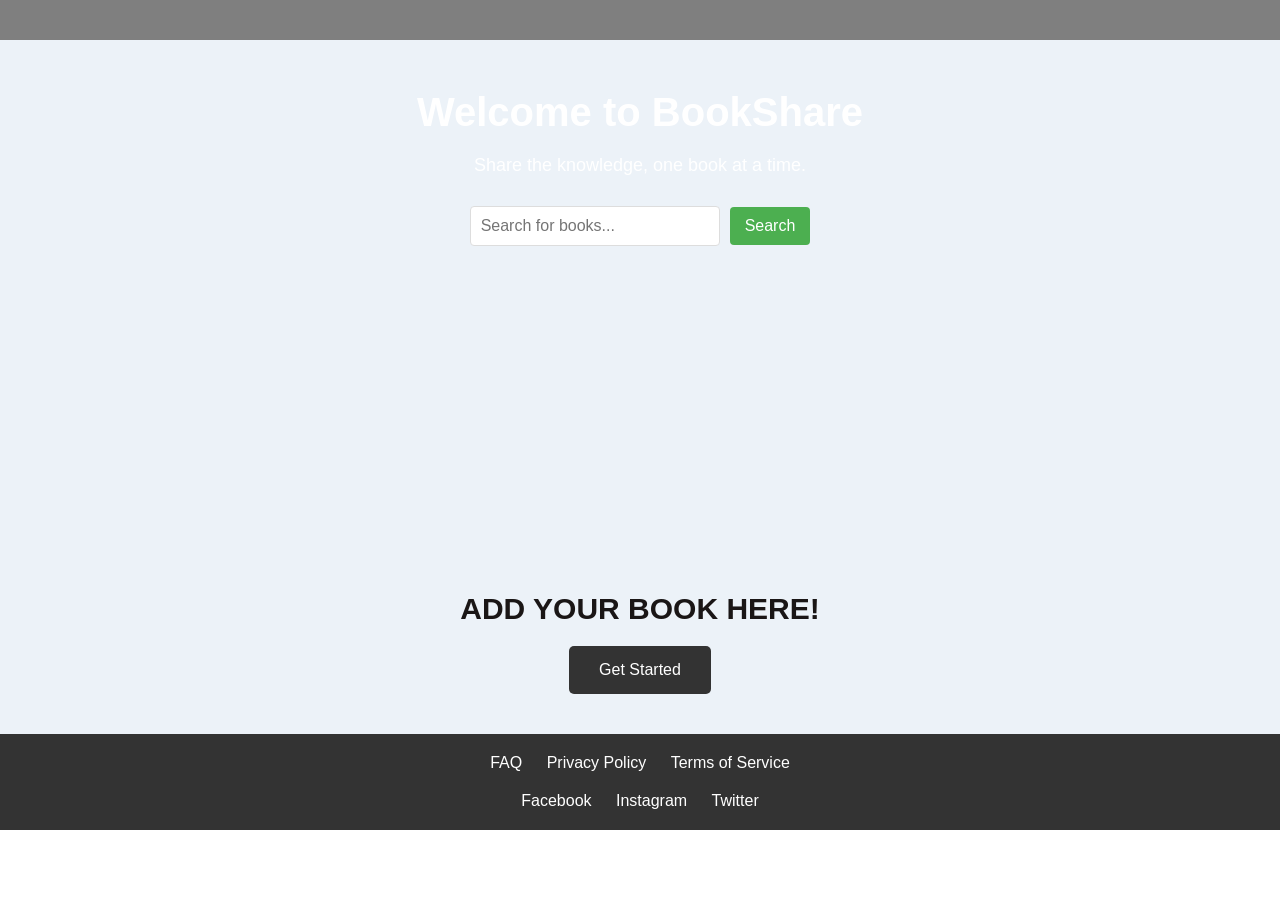
==== home.html @ 5db100fa "Add files via upload" ====
<!DOCTYPE html>
<html lang="en">
<head>
    <meta charset="UTF-8">
    <meta name="viewport" content="width=device-width, initial-scale=1.0">
    <title>Book Sharing System</title>
    <link rel="stylesheet" href="homecss.css">
</head>
<body>

    <!-- Header (Removed BookShare, Home, Browse Books, My Library, Sign Up, and Login) -->
    <header>
        <!-- The header is now empty -->
    </header>

    <!-- Hero Section -->
    <section class="hero">
        <h1>Welcome to BookShare</h1>
        <p>Share the knowledge, one book at a time.</p>
        <!-- Search Bar and Search Button -->
        <div class="search-bar-container">
            <input type="text" id="search-input" placeholder="Search for books...">
            <button onclick="searchBooks()">Search</button>
        </div>
    </section>

    <!-- Featured Books Section (with "Featured Books" text removed) -->
    <section class="featured-books">
        <!-- The text 'Featured Books' is removed -->
        <div class="book-grid">
            <!-- Dynamically added books will appear here after search -->
        </div>
    </section>

    <!-- Call to Action Section -->
    <section class="cta">
        <h2>ADD YOUR BOOK HERE!</h2>
        <button onclick="window.location.href='addbook.html'">Get Started</button>
    </section>

    <!-- Footer -->
    <footer>
        <ul>
            <li><a href="#">FAQ</a></li>
            <li><a href="#">Privacy Policy</a></li>
            <li><a href="#">Terms of Service</a></li>
        </ul>
        <div class="social-media">
            <a href="#">Facebook</a>
            <a href="#">Instagram</a>
            <a href="#">Twitter</a>
        </div>
    </footer>

    <script>
        function searchBooks() {
            const searchQuery = document.getElementById('search-input').value;
            if (searchQuery) {
                // Redirect to bookdetails.html with the search query as a URL parameter
                window.location.href = `bookdetails.html?title=${encodeURIComponent(searchQuery)}`;
            }
        }
    </script>

</body>
</html>
---- homecss.css ----
/* Basic Reset */
* {
    margin: 0;
    padding: 0;
    box-sizing: border-box;
}

body {
    font-family: Arial, sans-serif;
    color: #333;
    background-image: url('images/evie-s-yDN0aAiHSMg-unsplash.jpg'); /* Replace with your desired image */
    background-size: cover; /* This will make the image cover the entire page */
    background-position: center; /* Keeps the image centered */
    background-attachment: fixed; /* Keeps the image fixed when you scroll */
    height: 100vh; /* Ensures the background takes full height */
    display: flex;
    flex-direction: column;
}

/* Header */
header {
    background-color: rgba(0, 0, 0, 0.5); /* Optional: Adds a dark overlay to make text more readable */
    color: #fff;
    padding: 20px 0;
    text-align: center;
}

header .logo {
    font-size: 24px;
    font-weight: bold;
}

/* Hero Section */
.hero {
    background-color: rgba(144, 175, 215, 0.167); /* Adding transparency to overlay the background */
    color: #fff;
    text-align: center;
    padding: 50px 20px;
}

.hero h1 {
    font-size: 40px;
    margin-bottom: 20px;
}

.hero p {
    font-size: 18px;
    margin-bottom: 30px;
}

.search-bar {
    display: flex;
    justify-content: center;
}

.search-bar input {
    padding: 10px;
    width: 300px;
    font-size: 16px;
    border-radius: 5px;
}

.search-bar button {
    padding: 10px 20px;
    background-color: #333;
    color: #fff;
    border: none;
    border-radius: 5px;
    cursor: pointer;
}

.search-bar button:hover {
    background-color: #555;
}

/* Featured Books Section */
.featured-books {
    padding: 8rem 2rem;
    background-color: rgba(144, 175, 215, 0.167); /* Optional: Add some transparency to background */
    text-align: center;
}

.featured-books h2 {
    font-size: 30px;
    margin-bottom: 30px;
}

.book-grid {
    display: grid;
    grid-template-columns: repeat(3, 1fr);
    gap: 20px;
}

.book-card {
    background-color: #f4f4f4;
    padding: 20px;
    border-radius: 5px;
    text-align: center;
}

.book-card img {
    max-width: 100%;
    height: auto;
    border-radius: 5px;
}

.book-card h3 {
    font-size: 18px;
    margin-top: 10px;
}

.book-card p {
    font-size: 14px;
    color: #777;
}

.book-card button {
    padding: 10px 15px;
    background-color: rgba(144, 175, 215, 0.167);
    color: #fff;
    border: none;
    border-radius: 5px;
    cursor: pointer;
}

.book-card button:hover {
    background-color:  rgba(144, 175, 215, 0.167);
}

/* Book Categories Section */
.book-categories {
    background-color: rgba(255, 255, 255, 0.7); /* Optional: Add some transparency to background */
    padding: 50px 20px;
    text-align: center;
}

.book-categories h2 {
    font-size: 30px;
    margin-bottom: 20px;
}

.category-list {
    display: flex;
    justify-content: center;
    flex-wrap: wrap;
}

.category-item {
    background-color: #fff;
    padding: 15px 30px;
    margin: 10px;
    border-radius: 5px;
    font-size: 18px;
    cursor: pointer;
    transition: background-color 0.3s;
}

.category-item:hover {
    background-color:  rgba(144, 175, 215, 0.167);
    color: #fff;
}

/* Call to Action Section */
.cta {
    background-color:  rgba(144, 175, 215, 0.167); /* Adding transparency to overlay the background */
    color: #1a1616;
    text-align: center;
    padding: 40px 20px;
}

.cta h2 {
    font-size: 30px;
    margin-bottom: 20px;
}

.cta button {
    padding: 15px 30px;
    background-color: #333;
    color: #fff;
    border: none;
    border-radius: 5px;
    font-size: 16px;
    cursor: pointer;
}

.cta button:hover {
    background-color: #555;
}

/* Footer */
footer {
    background-color: rgba(0, 0, 0, 0.8);
    color: #fff;
    padding: 20px 0;
    text-align: center;
}

footer ul {
    list-style: none;
    padding: 0;
}

footer ul li {
    display: inline;
    margin: 0 10px;
}

footer ul li a {
    color: #fff;
    text-decoration: none;
}

.social-media {
    margin-top: 20px;
}

.social-media a {
    color: #fff;
    margin: 0 10px;
    text-decoration: none;
}

/* Container for search bar and button */
.search-bar-container {
    display: flex;
    justify-content: center;
    margin-top: 20px;
    align-items: center;
}

.search-bar-container input {
    padding: 10px;
    width: 250px;
    font-size: 16px;
    border: 1px solid #ddd;
    border-radius: 4px;
}

.search-bar-container button {
    padding: 10px 15px;
    margin-left: 10px;
    font-size: 16px;
    background-color: #4CAF50;
    color: white;
    border: none;
    border-radius: 4px;
    cursor: pointer;
}

.search-bar-container button:hover {
    background-color: #45a049;
}
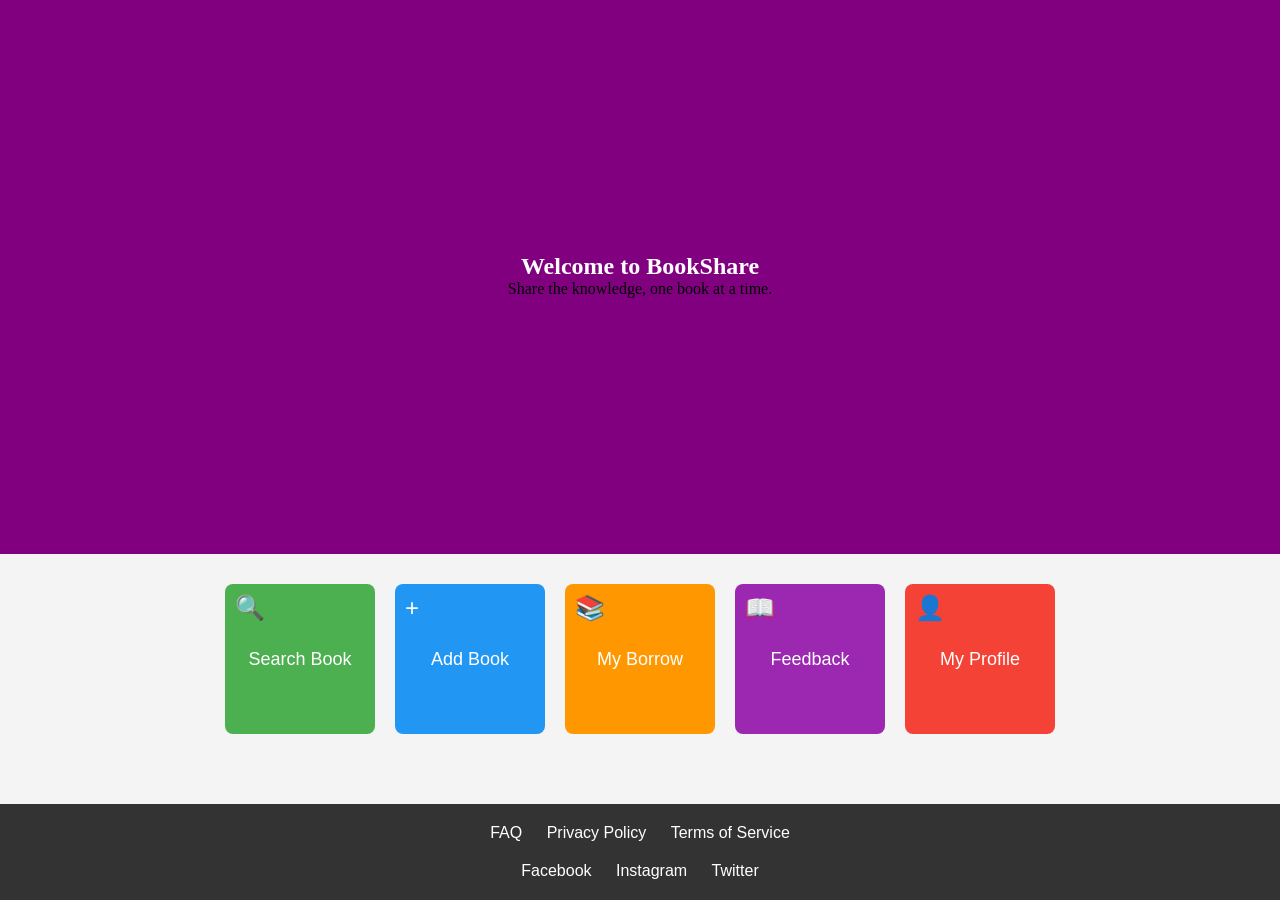
==== commit 5a78e464: "Add files via upload" ====
--- a/home.html
+++ b/home.html
@@ -4,7 +4,7 @@
     <meta charset="UTF-8">
     <meta name="viewport" content="width=device-width, initial-scale=1.0">
     <title>Book Sharing System</title>
-    <link rel="stylesheet" href="homecss.css">
+    <link rel="stylesheet" href="homecss.css"> <!-- Link to the external CSS file -->
 </head>
 <body>
 
@@ -17,26 +17,34 @@
     <section class="hero">
         <h1>Welcome to BookShare</h1>
         <p>Share the knowledge, one book at a time.</p>
-        <!-- Search Bar and Search Button -->
-        <div class="search-bar-container">
-            <input type="text" id="search-input" placeholder="Search for books...">
-            <button onclick="searchBooks()">Search</button>
-        </div>
     </section>
 
-    <!-- Featured Books Section (with "Featured Books" text removed) -->
-    <section class="featured-books">
-        <!-- The text 'Featured Books' is removed -->
-        <div class="book-grid">
-            <!-- Dynamically added books will appear here after search -->
-        </div>
-    </section>
+    <!-- Divider -->
+    <div class="divider"></div>
 
-    <!-- Call to Action Section -->
-    <section class="cta">
-        <h2>ADD YOUR BOOK HERE!</h2>
-        <button onclick="window.location.href='addbook.html'">Get Started</button>
-    </section>
+    <!-- Button Section -->
+    <div class="button-container">
+        <a href="searchbooks.html" class="button search-book">
+            <span class="icon">&#128269;</span> <!-- Search icon -->
+            Search Book
+        </a>
+        <a href="addbook.html" class="button add-book">
+            <span class="icon">&#43;</span> <!-- Addition icon -->
+            Add Book
+        </a>
+        <a href="myborrow.html" class="button my-borrow">
+            <span class="icon">&#128218;</span> <!-- Borrowing icon -->
+            My Borrow
+        </a>
+        <a href="feedback.html" class="button feedback">
+            <span class="icon">&#128214;</span> <!-- Book icon -->
+            Feedback
+        </a>
+        <a href="myprofile.html" class="button my-profile">
+            <span class="icon">&#128100;</span> <!-- Person icon -->
+            My Profile
+        </a>
+    </div>
 
     <!-- Footer -->
     <footer>
@@ -52,15 +60,5 @@
         </div>
     </footer>
 
-    <script>
-        function searchBooks() {
-            const searchQuery = document.getElementById('search-input').value;
-            if (searchQuery) {
-                // Redirect to bookdetails.html with the search query as a URL parameter
-                window.location.href = `bookdetails.html?title=${encodeURIComponent(searchQuery)}`;
-            }
-        }
-    </script>
-
 </body>
 </html>
--- a/homecss.css
+++ b/homecss.css
@@ -6,198 +6,128 @@
 }
 
 body {
-    font-family: Arial, sans-serif;
-    color: #333;
-    background-image: url('images/evie-s-yDN0aAiHSMg-unsplash.jpg'); /* Replace with your desired image */
-    background-size: cover; /* This will make the image cover the entire page */
-    background-position: center; /* Keeps the image centered */
-    background-attachment: fixed; /* Keeps the image fixed when you scroll */
-    height: 100vh; /* Ensures the background takes full height */
     display: flex;
     flex-direction: column;
-}
-
-/* Header */
-header {
-    background-color: rgba(0, 0, 0, 0.5); /* Optional: Adds a dark overlay to make text more readable */
-    color: #fff;
-    padding: 20px 0;
-    text-align: center;
-}
-
-header .logo {
-    font-size: 24px;
-    font-weight: bold;
+    min-height: 100vh;
+    margin: 0;
+    font-family: Arial, sans-serif;
+    background-color: #f4f4f4; /* You can change this to any background you prefer */
 }
 
 /* Hero Section */
 .hero {
-    background-color: rgba(144, 175, 215, 0.167); /* Adding transparency to overlay the background */
-    color: #fff;
-    text-align: center;
-    padding: 50px 20px;
+    flex: 1;
+    display: flex;
+    flex-direction: column;
+    justify-content: center;
+    align-items: center;
+    background-color: purple;
+    padding: 20px;
 }
 
 .hero h1 {
-    font-size: 40px;
-    margin-bottom: 20px;
+    color: white;
+    font-family: 'Balmoral', cursive;
 }
 
 .hero p {
-    font-size: 18px;
-    margin-bottom: 30px;
+    color: black;
+    font-family: 'Brush Script MT', cursive;
 }
 
-.search-bar {
+/* Divider */
+.divider {
+    width: 100%;
+    height: 4px;
+    background-color: purple;
+    margin: 0;
+}
+
+/* Button Section */
+.button-container {
     display: flex;
     justify-content: center;
+    align-items: center;
+    margin: 20px 0;
 }
 
-.search-bar input {
-    padding: 10px;
-    width: 300px;
-    font-size: 16px;
-    border-radius: 5px;
+.button {
+    display: flex;
+    justify-content: center;
+    align-items: center;
+    width: 150px;
+    height: 150px;
+    margin: 10px;
+    font-size: 18px;
+    color: white;
+    text-decoration: none;
+    border-radius: 8px;
+    transition: background-color 0.3s;
+    position: relative;
+    border: none; /* Removed border */
 }
 
-.search-bar button {
-    padding: 10px 20px;
-    background-color: #333;
-    color: #fff;
-    border: none;
-    border-radius: 5px;
-    cursor: pointer;
+.button .icon {
+    position: absolute;
+    top: 10px;
+    left: 10px;
+    font-size: 24px;
 }
 
-.search-bar button:hover {
-    background-color: #555;
+/* Button Styles */
+.search-book {
+    background-color: #4CAF50;
 }
 
-/* Featured Books Section */
-.featured-books {
-    padding: 8rem 2rem;
-    background-color: rgba(144, 175, 215, 0.167); /* Optional: Add some transparency to background */
-    text-align: center;
+.search-book:hover {
+    background-color: #45a049;
 }
 
-.featured-books h2 {
-    font-size: 30px;
-    margin-bottom: 30px;
+.add-book {
+    background-color: #2196F3;
 }
 
-.book-grid {
-    display: grid;
-    grid-template-columns: repeat(3, 1fr);
-    gap: 20px;
+.add-book:hover {
+    background-color: #1976D2;
 }
 
-.book-card {
-    background-color: #f4f4f4;
-    padding: 20px;
-    border-radius: 5px;
-    text-align: center;
+.my-borrow {
+    background-color: #FF9800;
 }
 
-.book-card img {
-    max-width: 100%;
-    height: auto;
-    border-radius: 5px;
+.my-borrow:hover {
+    background-color: #FB8C00;
 }
 
-.book-card h3 {
-    font-size: 18px;
-    margin-top: 10px;
+.feedback {
+    background-color: #9C27B0;
 }
 
-.book-card p {
-    font-size: 14px;
-    color: #777;
+.feedback:hover {
+    background-color: #7B1FA2;
 }
 
-.book-card button {
-    padding: 10px 15px;
-    background-color: rgba(144, 175, 215, 0.167);
-    color: #fff;
-    border: none;
-    border-radius: 5px;
-    cursor: pointer;
+.my-profile {
+    background-color: #F44336;
 }
 
-.book-card button:hover {
-    background-color:  rgba(144, 175, 215, 0.167);
-}
-
-/* Book Categories Section */
-.book-categories {
-    background-color: rgba(255, 255, 255, 0.7); /* Optional: Add some transparency to background */
-    padding: 50px 20px;
-    text-align: center;
-}
-
-.book-categories h2 {
-    font-size: 30px;
-    margin-bottom: 20px;
-}
-
-.category-list {
-    display: flex;
-    justify-content: center;
-    flex-wrap: wrap;
-}
-
-.category-item {
-    background-color: #fff;
-    padding: 15px 30px;
-    margin: 10px;
-    border-radius: 5px;
-    font-size: 18px;
-    cursor: pointer;
-    transition: background-color 0.3s;
-}
-
-.category-item:hover {
-    background-color:  rgba(144, 175, 215, 0.167);
-    color: #fff;
-}
-
-/* Call to Action Section */
-.cta {
-    background-color:  rgba(144, 175, 215, 0.167); /* Adding transparency to overlay the background */
-    color: #1a1616;
-    text-align: center;
-    padding: 40px 20px;
-}
-
-.cta h2 {
-    font-size: 30px;
-    margin-bottom: 20px;
-}
-
-.cta button {
-    padding: 15px 30px;
-    background-color: #333;
-    color: #fff;
-    border: none;
-    border-radius: 5px;
-    font-size: 16px;
-    cursor: pointer;
-}
-
-.cta button:hover {
-    background-color: #555;
+.my-profile:hover {
+    background-color: #E53935;
 }
 
 /* Footer */
 footer {
-    background-color: rgba(0, 0, 0, 0.8);
-    color: #fff;
-    padding: 20px 0;
+    background-color: #333;
+    color: white;
+    padding: 20px;
     text-align: center;
+    margin-top: 40px; /* Added margin-top to provide space between buttons and footer */
 }
 
 footer ul {
     list-style: none;
     padding: 0;
+    margin-bottom: 20px;
 }
 
 footer ul li {
@@ -206,47 +136,12 @@
 }
 
 footer ul li a {
-    color: #fff;
+    color: white;
     text-decoration: none;
 }
 
-.social-media {
-    margin-top: 20px;
-}
-
-.social-media a {
-    color: #fff;
+footer .social-media a {
     margin: 0 10px;
+    color: white;
     text-decoration: none;
 }
-
-/* Container for search bar and button */
-.search-bar-container {
-    display: flex;
-    justify-content: center;
-    margin-top: 20px;
-    align-items: center;
-}
-
-.search-bar-container input {
-    padding: 10px;
-    width: 250px;
-    font-size: 16px;
-    border: 1px solid #ddd;
-    border-radius: 4px;
-}
-
-.search-bar-container button {
-    padding: 10px 15px;
-    margin-left: 10px;
-    font-size: 16px;
-    background-color: #4CAF50;
-    color: white;
-    border: none;
-    border-radius: 4px;
-    cursor: pointer;
-}
-
-.search-bar-container button:hover {
-    background-color: #45a049;
-}
